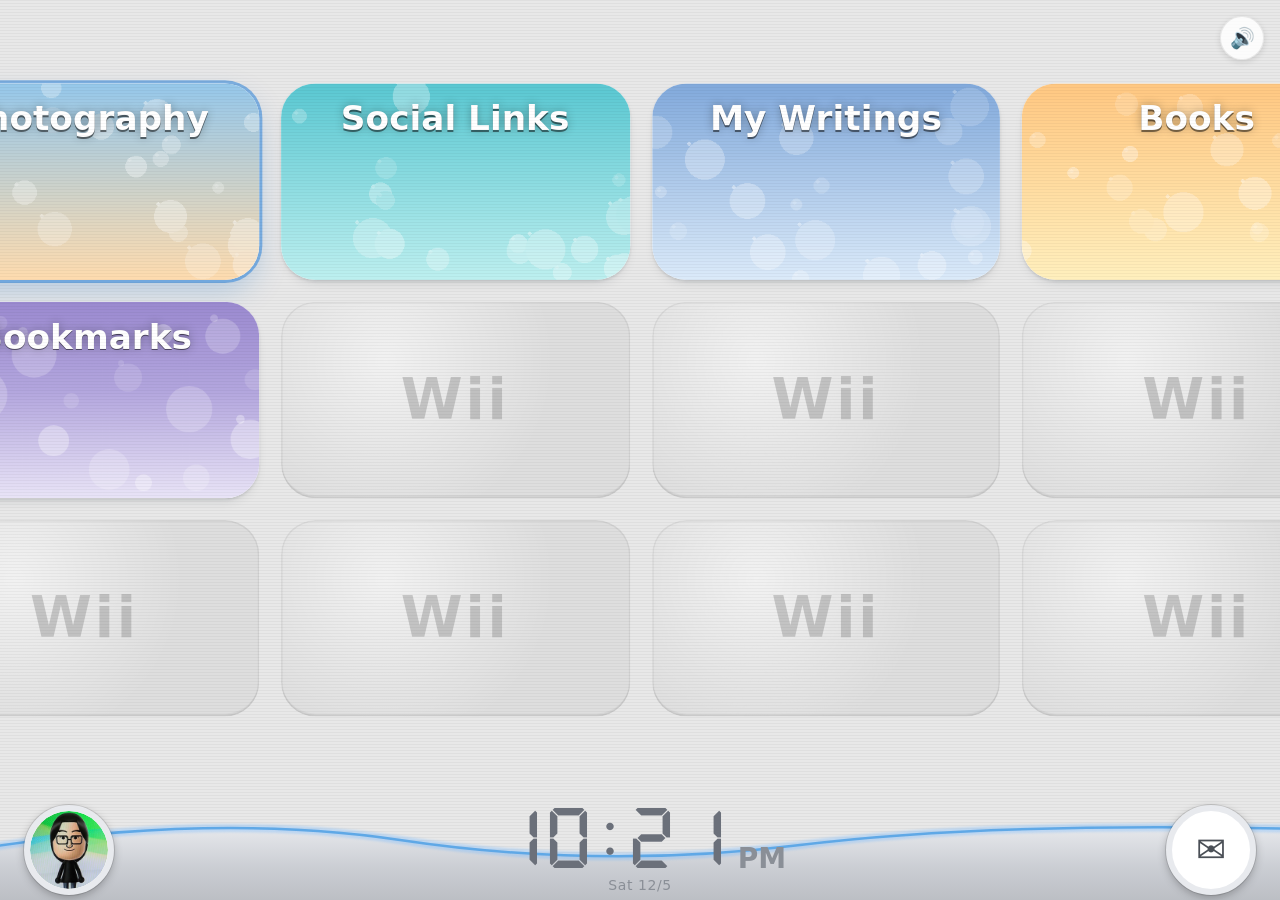
==== index.html @ 7c0a6702 "feat: phone menu goes wall to wall — 6 full-height tiles, centered titles Rows split the whole scree" ====
<!DOCTYPE html>
<html lang="en">
<head>
  <meta charset="UTF-8" />
  <meta name="viewport" content="width=device-width, initial-scale=1.0, viewport-fit=cover" />
  <title>Robert Sun</title>
  <meta name="description" content="Robert Sun's personal site — a Nintendo Wii Menu styled hub for his photography, writing, books, and links." />
  <meta name="robots" content="index, follow, noai, noimageai" />
  <meta property="og:type" content="website" />
  <meta property="og:site_name" content="Robert Sun" />
  <meta property="og:title" content="Robert Sun" />
  <meta property="og:description" content="A Wii Menu styled hub for Robert Sun's photography, writing, books, and links." />
  <meta property="og:image" content="assets/avatar.jpg" />
  <meta name="twitter:card" content="summary" />
  <meta name="twitter:title" content="Robert Sun" />
  <meta name="twitter:description" content="A Wii Menu styled hub for Robert Sun's photography, writing, books, and links." />
  <meta name="twitter:image" content="assets/avatar.jpg" />
  <link rel="icon" type="image/svg+xml" href="assets/favicon.svg" />
  <link rel="stylesheet" href="styles/main.css?v=1785825000" />
  <link rel="stylesheet" href="styles/channel.css?v=1785825000" />
  <link rel="stylesheet" href="styles/bottom-bar.css?v=1785825000" />
  <link rel="stylesheet" href="styles/mute.css?v=1785825000" />
  <link rel="stylesheet" href="styles/channel-preview.css?v=1785825000" />
  <link rel="stylesheet" href="styles/mobile.css?v=1785891000" />
</head>
<body>
  <div id="letterbox">
    <div id="stage">
      <main id="channels"></main>
      <div id="flash-overlay"></div>
    </div>
  </div>

  <script>
    // Pre-paint scale + arrival flash — mirrors scripts/scale.js applyScale
    // (constants must stay in sync). Runs inline so the first painted frame is
    // already at the correct zoom, and so pages arrive from the same white the
    // previous page flashed out to — content is fully painted under the
    // overlay from frame 1, with zero dependence on CDN script latency.
    (function () {
      var mobile = window.matchMedia("(max-width: 700px)").matches;
      var el = document.getElementById("stage") || document.querySelector(".subpage-stage");
      if (!el) return;
      var menu = el.id === "stage";
      if (!mobile) {
        var w = menu ? 985 : 1280, h = menu ? 554 : 720;
        var vh = window.innerHeight - (menu ? 100 : 0);
        var fit = Math.min(window.innerWidth / w, vh / h);
        el.style.transform = "scale(" + (menu ? fit * 1.2 : fit) + ")";
      }
      var f = document.getElementById("flash-overlay");
      if (!f) return;
      if (menu) {
        // Returning from a subpage: hold the white until the zoom-out fades it.
        var returning = false;
        try { returning = !!sessionStorage.getItem("wiiReturn"); } catch (_) {}
        if (location.search.indexOf("return=") !== -1) returning = true;
        if (returning) {
          document.documentElement.classList.add("returning");
          f.style.opacity = "1";
          // Safety: if modules stall on a slow network, don't stay white.
          setTimeout(function () {
            if (getComputedStyle(f).opacity === "1") {
              f.style.transition = "opacity 300ms cubic-bezier(0.23, 1, 0.32, 1)";
              f.style.opacity = "0";
            }
          }, 2500);
        }
      } else {
        // Subpage arrival: fade in from white, symmetric with the white-out exit.
        f.style.opacity = "1";
        requestAnimationFrame(function () {
          f.style.transition = "opacity 150ms cubic-bezier(0.23, 1, 0.32, 1)";
          f.style.opacity = "0";
          setTimeout(function () { f.style.transition = ""; }, 250);
        });
      }
    })();
  </script>
  <footer id="bottom-bar"></footer>
  <button id="mute-toggle" class="mute-btn" aria-label="Toggle sound" aria-pressed="false">🔊</button>
  <script defer src="assets/vendor/gsap.min.js?v=1785825000"></script>
  <script defer src="assets/vendor/howler.min.js?v=1785825000"></script>
  <script type="module" src="scripts/menu.js?v=1785825000"></script>
</body>
</html>
---- styles/main.css ----
:root {
  --menu-bg: #e8e8e8;
  --stage-w: 985px;
  --stage-h: 554px;
  /* Easing tokens — the site's two curve families. The inline pre-paint
     scripts keep raw literals on purpose (bootstrap must not depend on CSSOM). */
  --ease-out-strong: cubic-bezier(0.23, 1, 0.32, 1);
  --ease-menu: cubic-bezier(0.2, 0.9, 0.3, 1);
}
* { box-sizing: border-box; margin: 0; padding: 0; }
/* Custom :active press feedback replaces the system tap flash. */
html { -webkit-tap-highlight-color: transparent; }
/* Hide the native cursor everywhere — the custom Wii hand replaces it.
   Baked into CSS (not JS) so it survives bfcache restore + swipe-back gestures. */
@media (pointer: fine) {
  html, body, *, *::before, *::after { cursor: none !important; }
}
html, body {
  width: 100%; height: 100%;
  background: var(--menu-bg);
  font-family: system-ui, -apple-system, "Segoe UI", sans-serif;
  overflow: hidden;
}
#letterbox {
  width: 100vw;
  height: calc(100vh - 100px); /* reserve space for the fixed bottom bar */
  display: flex; align-items: center; justify-content: center;
}
#stage {
  width: var(--stage-w);
  height: var(--stage-h);
  position: relative;
  background: var(--menu-bg);
  transform-origin: center center;
  /* Overflow visible so the 3% hover scale on edge tiles isn't clipped.
     The flash-overlay is position:absolute inset:0 so it still covers correctly. */
  overflow: visible;
}
@font-face {
  font-family: "DSEG7";
  src: url("../assets/fonts/DSEG7Classic-Bold.woff2") format("woff2"),
       url("../assets/fonts/DSEG7Classic-Bold.ttf") format("truetype");
  font-weight: 700;
  font-display: swap;
}

/* Subtle CRT scanline overlay covering the whole viewport (not just the stage),
   so there's no visible seam where the scaled stage meets the letterbox area. */
body::before {
  content: "";
  position: fixed;
  inset: 0;
  pointer-events: none;
  z-index: 50;
  background: repeating-linear-gradient(
    to bottom,
    rgba(0, 0, 0, 0.035) 0,
    rgba(0, 0, 0, 0.035) 1px,
    transparent 1px,
    transparent 3px
  );
}

@media (prefers-reduced-motion: reduce) {
  #stage::before { display: none; }
}
---- styles/channel.css ----
#channels {
  position: absolute;
  inset: 0;
  display: grid;
  grid-template-columns: repeat(4, 1fr);
  grid-auto-rows: min-content;
  gap: 14px;
  padding: 14px 24px;
  align-content: center;
}

.channel {
  position: relative;
  width: 100%;
  aspect-ratio: 16 / 9;
  height: auto;
  border-radius: 22px;
  overflow: hidden;
  background: #fff;
  border: none;
  font: inherit;
  padding: 0;
}

.channel--active {
  cursor: pointer;
  box-shadow:
    0 1px 2px 0 rgba(22, 36, 44, 0.12),
    0 4px 8px -4px rgba(22, 36, 44, 0.18);
  transition: transform 150ms ease-out, box-shadow 150ms ease-out;
}

@media (hover: hover) and (pointer: fine) {
  .channel--active:hover {
    transform: translateY(-2px) scale(1.03);
    box-shadow:
      0 0 0 2px rgba(80, 150, 220, 0.7),
      0 8px 20px -2px rgba(0, 100, 200, 0.25);
  }
}
.channel--active:active { transform: scale(0.98); }
.channel--active:focus-visible {
  transform: translateY(-2px) scale(1.03);
  box-shadow:
    0 0 0 2px rgba(80, 150, 220, 0.7),
    0 8px 20px -2px rgba(0, 100, 200, 0.25);
  outline: none;
}

.channel__art {
  position: absolute;
  inset: 0;
  width: 100%;
  height: 100%;
  object-fit: cover;
  pointer-events: none;
}

.channel__title {
  position: absolute;
  top: 10px;
  left: 0;
  right: 0;
  text-align: center;
  color: #fff;
  font-weight: 700;
  font-size: 22px;
  text-shadow:
    0 1px 0 rgba(0,0,0,0.5),
    0 0 6px rgba(0,0,0,0.3);
  pointer-events: none;
}

.channel--empty {
  background:
    radial-gradient(circle at 30% 30%, rgba(255,255,255,0.6), transparent 60%),
    #dedede;
  box-shadow:
    inset 0 0 0 1px rgba(0,0,0,0.06),
    inset 0 -2px 0 0 rgba(0,0,0,0.04);
}

@keyframes channel-intro {
  from { opacity: 0; transform: translateX(60px); }
  to   { opacity: 1; transform: translateX(0); }
}
#channels .channel {
  animation: channel-intro 600ms var(--ease-menu) both;
}
/* Returning from a channel (html.returning set by the inline pre-paint
   script): the intro must not replay — a running CSS animation on transform
   overrides the inline transforms gsap writes for the return zoom-out. */
html.returning #channels .channel { animation: none; }
#channels .channel:nth-child(1) { animation-delay: 0.00s; }
#channels .channel:nth-child(2) { animation-delay: 0.04s; }
#channels .channel:nth-child(3) { animation-delay: 0.08s; }
#channels .channel:nth-child(4) { animation-delay: 0.12s; }
#channels .channel:nth-child(5) { animation-delay: 0.16s; }
#channels .channel:nth-child(6) { animation-delay: 0.20s; }
#channels .channel:nth-child(7) { animation-delay: 0.24s; }
#channels .channel:nth-child(8) { animation-delay: 0.28s; }
#channels .channel:nth-child(9) { animation-delay: 0.32s; }
#channels .channel:nth-child(10){ animation-delay: 0.36s; }
#channels .channel:nth-child(11){ animation-delay: 0.40s; }
#channels .channel:nth-child(12){ animation-delay: 0.44s; }

@media (prefers-reduced-motion: reduce) {
  #channels .channel { animation: none; }
}

.channel--empty .channel__watermark {
  position: absolute;
  inset: 0;
  display: flex;
  align-items: center;
  justify-content: center;
  color: rgba(120, 120, 120, 0.35);
  font-weight: 700;
  font-size: 36px;
  letter-spacing: 0.05em;
}

#flash-overlay {
  position: absolute;
  inset: 0;
  background: #fff;
  opacity: 0;
  pointer-events: none;
  z-index: 100;
}
---- styles/bottom-bar.css ----
#bottom-bar {
  position: fixed;
  left: 0;
  right: 0;
  bottom: 0;
  width: 100vw;
  height: 100px;
  /* transparent bar; only the swoosh SVG below the curve renders opaque */
  background: transparent;
  overflow: visible;
  display: flex;
  align-items: center;
  justify-content: space-between;
  padding: 0 24px;
  z-index: 60;
  pointer-events: none; /* only the buttons/clock inside should accept pointer */
}

#bottom-bar .bb-btn,
#bottom-bar .clock-box { pointer-events: auto; }

.swoosh {
  position: absolute;
  inset: 0;
  z-index: 0;
  pointer-events: none;
}

.bb-btn {
  position: relative;
  z-index: 1;
  width: 90px;
  height: 90px;
  border-radius: 50%;
  background: #fff;
  /* thick silver bezel around the button, like the Wii */
  border: 6px solid #e8eaee;
  box-shadow:
    0 0 0 1px rgba(0,0,0,0.12),
    0 3px 8px rgba(0,0,0,0.25),
    inset 0 1px 0 rgba(255,255,255,0.9);
  cursor: pointer;
  padding: 0;
  overflow: hidden;
  transition: transform 150ms ease-out;
}

@media (hover: hover) and (pointer: fine) {
  .bb-btn:hover { transform: scale(1.05); }
}
.bb-btn:focus-visible { transform: scale(1.05); outline: none; }
.bb-btn:active { transform: scale(0.94); }

.bb-btn img { width: 100%; height: 100%; object-fit: cover; border-radius: 50%; }

.bb-btn--envelope {
  display: flex;
  align-items: center;
  justify-content: center;
  font-size: 36px;
  color: #4a4f56;
}

.clock-box {
  position: relative;
  z-index: 1;
  text-align: center;
  color: #6b707a;
}

.clock-time {
  font-family: "DSEG7", "Courier New", monospace;
  font-size: 60px;
  letter-spacing: 0.02em;
  line-height: 1;
  display: inline-flex;
  align-items: baseline;
  gap: 10px;
}

.clock-time .ampm {
  font-family: system-ui, -apple-system, "Segoe UI", sans-serif;
  font-weight: 600;
  font-size: 28px;
  color: #8a8f97;
  letter-spacing: 0;
}

.clock-date {
  margin-top: 4px;
  font-size: 14px;
  color: #8a8f97;
  letter-spacing: 0.04em;
}

/* The Wii Menu clock blinks its colon once per second (2s cycle = 1s on/off). */
.clock-time .colon { animation: colon-blink 2s steps(1) infinite; }
@keyframes colon-blink { 50% { opacity: 0.25; } }
@media (prefers-reduced-motion: reduce) {
  .clock-time .colon { animation: none; }
}

@keyframes bar-intro {
  from { transform: translateY(100%); }
  to   { transform: translateY(0); }
}
#bottom-bar { animation: bar-intro 700ms var(--ease-menu) both; animation-delay: 0.1s; }
/* The bar is persistent on the real Wii — don't replay its intro on returns. */
html.returning #bottom-bar { animation: none; }

@media (prefers-reduced-motion: reduce) {
  #bottom-bar { animation: none; }
}

@keyframes swoosh-drift {
  0%   { transform: translateX(-20px); }
  50%  { transform: translateX(20px); }
  100% { transform: translateX(-20px); }
}

.swoosh-fill, .swoosh-line, .swoosh-glow {
  transform-box: fill-box;
  transform-origin: center;
  animation: swoosh-drift 20s ease-in-out infinite;
}

.swoosh-line { animation-delay: -2s; }
.swoosh-glow { animation-delay: -2s; }

@media (prefers-reduced-motion: reduce) {
  .swoosh-fill, .swoosh-line, .swoosh-glow { animation: none; }
}
---- styles/mute.css ----
.mute-btn {
  position: fixed;
  /* viewport-fit=cover lets the page under the iOS status bar — keep the
     button below the notch/clock. env() is 0 everywhere else. */
  top: calc(16px + env(safe-area-inset-top, 0px));
  right: 16px;
  z-index: 70;
  width: 44px;
  height: 44px;
  border-radius: 50%;
  background: rgba(255,255,255,0.85);
  border: 1px solid rgba(0,0,0,0.08);
  cursor: pointer;
  font-size: 20px;
  box-shadow: 0 2px 6px rgba(0,0,0,0.12);
  transition: transform 150ms var(--ease-out-strong), background 150ms ease;
}
@media (hover: hover) and (pointer: fine) {
  .mute-btn:hover { background: #fff; }
}
/* Press feedback: the toggle should feel heard. */
.mute-btn:active { transform: scale(0.92); }

/* Subpages carry the toggle for phones only; desktop subpages stay as-is. */
body.subpage .mute-btn { display: none; }
@media (max-width: 700px) {
  body.subpage .mute-btn { display: block; }
}
---- styles/channel-preview.css ----
#channel-preview {
  position: fixed;
  inset: 0;
  z-index: 80;
  display: flex;
  flex-direction: column;
  background:
    linear-gradient(to bottom, #ededed 0%, #e2e2e2 70%, #d8d8d8 100%);
  opacity: 0;
}

#channel-preview::before {
  content: "";
  position: absolute;
  inset: 0;
  pointer-events: none;
  background: repeating-linear-gradient(
    to bottom,
    rgba(0, 0, 0, 0.035) 0,
    rgba(0, 0, 0, 0.035) 1px,
    transparent 1px,
    transparent 3px
  );
}

.cp-stage {
  flex: 1;
  display: flex;
  align-items: center;
  justify-content: center;
  padding: 48px 64px;
}

.cp-banner {
  position: relative;
  width: min(1100px, 78vw);
  aspect-ratio: 16 / 9;
  max-height: calc(100vh - 260px);
  border-radius: 4px;
  overflow: hidden;
  background: #fff;
  box-shadow:
    0 2px 4px rgba(0, 0, 0, 0.08),
    inset 0 0 0 1px rgba(0, 0, 0, 0.06);
}

.cp-art {
  position: absolute;
  inset: 0;
  width: 100%;
  height: 100%;
  object-fit: cover;
}

.cp-title {
  position: absolute;
  top: 18%;
  left: 0;
  right: 0;
  text-align: center;
  font-family: system-ui, -apple-system, "Segoe UI", sans-serif;
  font-weight: 900;
  font-size: clamp(56px, 8vw, 130px);
  line-height: 1;
  letter-spacing: 0.01em;
  color: #d4ece4;
  -webkit-text-stroke: 3px #ffffff;
  text-shadow:
    0 0 18px rgba(255, 255, 255, 0.9),
    0 6px 10px rgba(0, 0, 0, 0.2);
  pointer-events: none;
}

.cp-footer {
  height: 160px;
  flex-shrink: 0;
  display: flex;
  align-items: center;
  justify-content: space-between;
  padding: 0 clamp(40px, 8vw, 140px);
  background:
    linear-gradient(to bottom, #c9ccd2 0%, #b9bcc2 60%, #acaeb3 100%);
  box-shadow: inset 0 1px 0 rgba(255, 255, 255, 0.5);
}

.cp-btn {
  min-width: min(34vw, 420px);
  height: 82px;
  padding: 0 36px;
  border-radius: 999px;
  border: 2px solid #6fb6ff;
  background:
    linear-gradient(to bottom, #ffffff 0%, #f4f4f4 60%, #e7e7e7 100%);
  box-shadow:
    0 0 0 1px rgba(0, 0, 0, 0.08),
    0 3px 6px rgba(0, 0, 0, 0.18),
    inset 0 2px 0 rgba(255, 255, 255, 0.9);
  color: #2f3339;
  font-family: system-ui, -apple-system, "Segoe UI", sans-serif;
  font-weight: 500;
  font-size: 36px;
  cursor: pointer;
  transition: transform 150ms ease-out, box-shadow 150ms ease-out;
}

@media (hover: hover) and (pointer: fine) {
  .cp-btn:hover {
    transform: translateY(-1px) scale(1.02);
    box-shadow:
      0 0 0 3px rgba(111, 182, 255, 0.6),
      0 6px 12px rgba(0, 0, 0, 0.22),
      inset 0 2px 0 rgba(255, 255, 255, 0.9);
  }
}
.cp-btn:focus-visible {
  transform: translateY(-1px) scale(1.02);
  outline: none;
  box-shadow:
    0 0 0 3px rgba(111, 182, 255, 0.6),
    0 6px 12px rgba(0, 0, 0, 0.22),
    inset 0 2px 0 rgba(255, 255, 255, 0.9);
}

.cp-btn:active { transform: translateY(0) scale(0.97); }

#cp-flash {
  position: absolute;
  inset: 0;
  background: #fff;
  opacity: 0;
  pointer-events: none;
  z-index: 10;
}

@media (prefers-reduced-motion: reduce) {
  #channel-preview { transition: none; }
}
---- styles/mobile.css ----
/* ==========================================================================
   Mobile layout — "Wii Phone" style (reference: the Wii Phone Android app).
   Below 700px the fixed, transform-scaled stages become natural-height
   scrolling pages: 2-column channel grid, silver Wii bar pinned at the
   bottom. scripts/scale.js skips the stage transform at this breakpoint.
   ========================================================================== */
@media (max-width: 700px) {
  /* Pages flow and scroll natively. */
  html, body {
    height: auto;
    min-height: 100%;
    overflow: auto;
    overflow-x: hidden;
  }

  /* --- Main menu ------------------------------------------------------- */
  #letterbox {
    height: auto;
    display: block;
  }
  #stage {
    width: 100%;
    height: auto;
    transform: none !important;
  }
  #channels {
    position: static;
    grid-template-columns: repeat(2, 1fr);
    grid-auto-rows: 1fr; /* wall to wall: 3 rows split the full height */
    gap: 14px 10px;
    padding: 14px 14px calc(102px + env(safe-area-inset-bottom, 0px));
    align-content: stretch;
    min-height: 100vh;
    min-height: 100dvh; /* track the real visible height as browser chrome collapses */
  }
  .channel {
    border-radius: 18px;
    aspect-ratio: auto; /* tiles fill their grid cell */
    height: 100%;
  }
  /* Tall cells: center the title so the tile doesn't read as empty below it. */
  .channel__title {
    font-size: 18px;
    top: 50%;
    transform: translateY(-50%);
  }
  .channel--empty .channel__watermark { font-size: 26px; }
  /* Phone: cap the grid at 6 tiles (3 rows of 2) — hide only EMPTY tiles
     past the 6th slot, so future real channels always stay visible. */
  .channel--empty:nth-child(n + 7) { display: none; }
  /* The stage no longer covers the viewport, but the page-transition flash
     still should. */
  #flash-overlay { position: fixed; }

  /* --- Bottom Wii bar --------------------------------------------------- */
  #bottom-bar {
    height: calc(88px + env(safe-area-inset-bottom, 0px));
    padding: 0 14px env(safe-area-inset-bottom, 0px);
  }
  .bb-btn { width: 62px; height: 62px; border-width: 4px; }
  .bb-btn--envelope { font-size: 26px; }
  .clock-time { font-size: 34px; gap: 6px; }
  .clock-time .ampm { font-size: 16px; }
  .clock-date { font-size: 12px; margin-top: 2px; }

  /* --- Channel preview overlay ----------------------------------------- */
  .cp-stage { padding: 24px 18px; }
  .cp-banner { width: 92vw; }
  .cp-title { font-size: clamp(34px, 11vw, 56px); -webkit-text-stroke: 2px #ffffff; }
  .cp-footer { height: 110px; padding: 0 18px; gap: 12px; }
  .cp-btn { min-width: 0; flex: 1; height: 58px; font-size: 19px; padding: 0 16px; }

  /* --- Subpages (fixed 1280x720 stage becomes a fluid page) ------------- */
  body.subpage #letterbox { height: auto; display: block; }
  .subpage-stage {
    width: 100%;
    height: auto;
    min-height: 100vh;
    transform: none !important;
    padding: 20px 16px 110px; /* clearance for the fixed back button */
  }
  .subpage-header { margin-bottom: 14px; }
  .subpage-icon { width: 52px; height: 52px; border-radius: 10px; }
  .subpage-title { font-size: 28px; }
  .subpage-panel { height: auto; overflow: visible; }
  /* Back button pinned within thumb reach. Pages that move the button into
     a topbar (about, messages) override this back to static inline. */
  .wii-menu-btn {
    position: fixed;
    bottom: calc(18px + env(safe-area-inset-bottom, 0px));
    z-index: 90;
  }
}
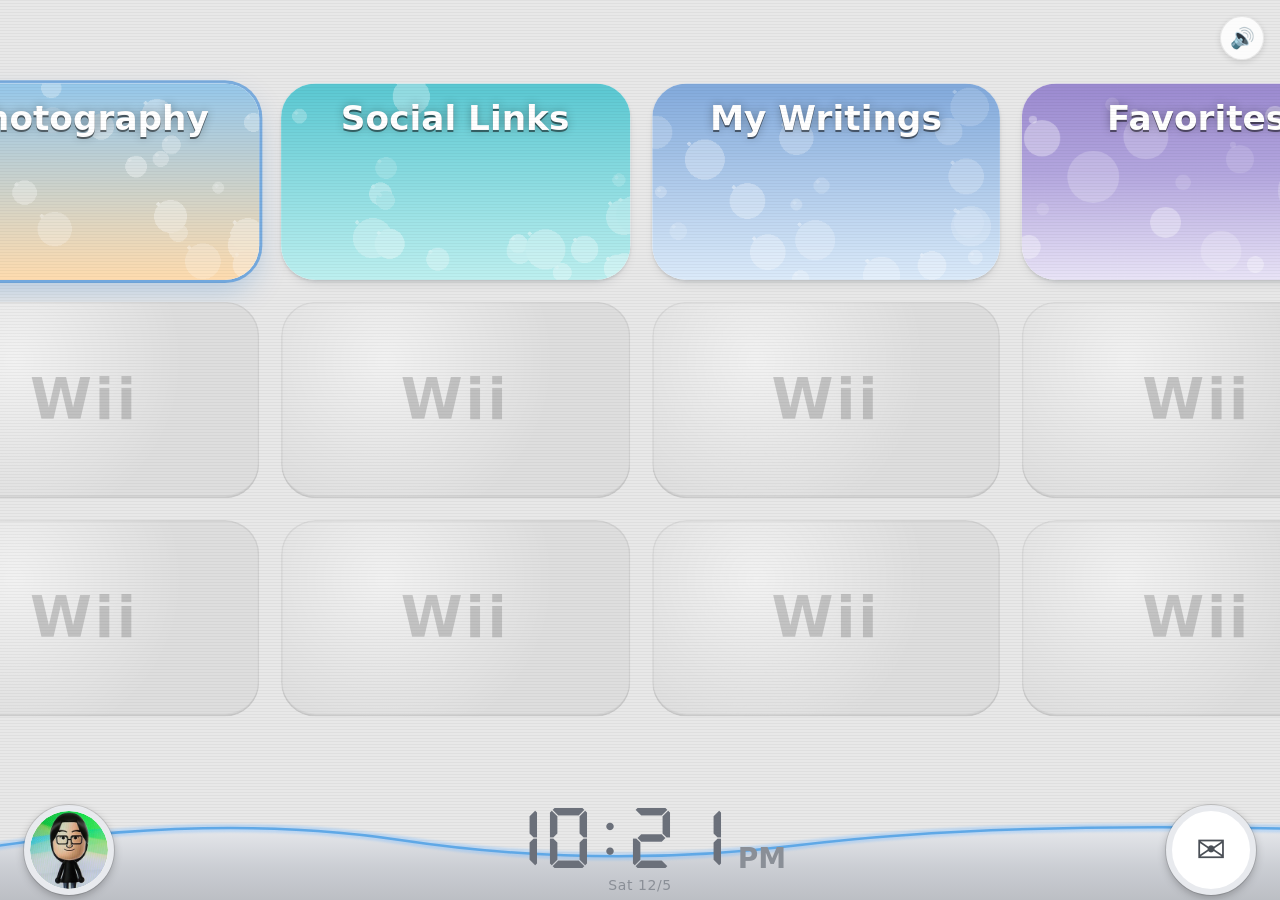
==== commit 1f480a8f: "feat: Books merges into Bookmarks — the channel is now Favorites One home for shared media: videos, " ====
--- a/index.html
+++ b/index.html
@@ -10,18 +10,18 @@
   <meta property="og:site_name" content="Robert Sun" />
   <meta property="og:title" content="Robert Sun" />
   <meta property="og:description" content="A Wii Menu styled hub for Robert Sun's photography, writing, books, and links." />
-  <meta property="og:image" content="assets/avatar.jpg" />
+  <meta property="og:image" content="https://robertsun.vercel.app/assets/avatar.jpg" />
   <meta name="twitter:card" content="summary" />
   <meta name="twitter:title" content="Robert Sun" />
   <meta name="twitter:description" content="A Wii Menu styled hub for Robert Sun's photography, writing, books, and links." />
-  <meta name="twitter:image" content="assets/avatar.jpg" />
+  <meta name="twitter:image" content="https://robertsun.vercel.app/assets/avatar.jpg" />
   <link rel="icon" type="image/svg+xml" href="assets/favicon.svg" />
-  <link rel="stylesheet" href="styles/main.css?v=1785825000" />
-  <link rel="stylesheet" href="styles/channel.css?v=1785825000" />
-  <link rel="stylesheet" href="styles/bottom-bar.css?v=1785825000" />
-  <link rel="stylesheet" href="styles/mute.css?v=1785825000" />
-  <link rel="stylesheet" href="styles/channel-preview.css?v=1785825000" />
-  <link rel="stylesheet" href="styles/mobile.css?v=1785891000" />
+  <link rel="stylesheet" href="styles/main.css?v=1786300000" />
+  <link rel="stylesheet" href="styles/channel.css?v=1786300000" />
+  <link rel="stylesheet" href="styles/bottom-bar.css?v=1786300000" />
+  <link rel="stylesheet" href="styles/mute.css?v=1786300000" />
+  <link rel="stylesheet" href="styles/channel-preview.css?v=1786300000" />
+  <link rel="stylesheet" href="styles/mobile.css?v=1786300000" />
 </head>
 <body>
   <div id="letterbox">
@@ -79,8 +79,8 @@
   </script>
   <footer id="bottom-bar"></footer>
   <button id="mute-toggle" class="mute-btn" aria-label="Toggle sound" aria-pressed="false">🔊</button>
-  <script defer src="assets/vendor/gsap.min.js?v=1785825000"></script>
-  <script defer src="assets/vendor/howler.min.js?v=1785825000"></script>
-  <script type="module" src="scripts/menu.js?v=1785825000"></script>
+  <script defer src="assets/vendor/gsap.min.js?v=1786300000"></script>
+  <script defer src="assets/vendor/howler.min.js?v=1786300000"></script>
+  <script type="module" src="scripts/menu.js?v=1786300000"></script>
 </body>
 </html>
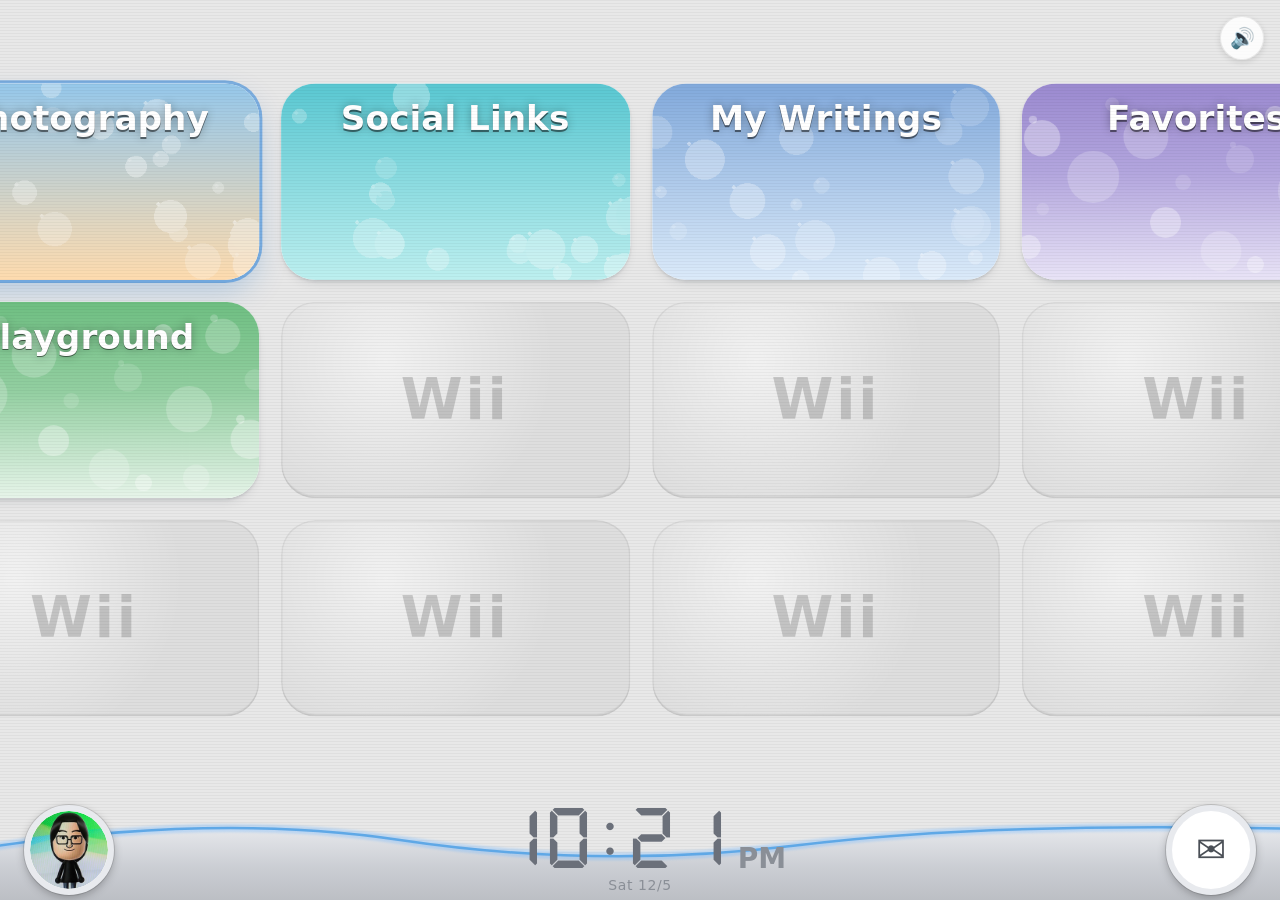
==== commit 3702337c: "wip: Playground channel — weekend projects devlog (parked) Green tile, status-pill entries (shipped/" ====
--- a/index.html
+++ b/index.html
@@ -16,12 +16,12 @@
   <meta name="twitter:description" content="A Wii Menu styled hub for Robert Sun's photography, writing, books, and links." />
   <meta name="twitter:image" content="https://robertsun.vercel.app/assets/avatar.jpg" />
   <link rel="icon" type="image/svg+xml" href="assets/favicon.svg" />
-  <link rel="stylesheet" href="styles/main.css?v=1786300000" />
-  <link rel="stylesheet" href="styles/channel.css?v=1786300000" />
-  <link rel="stylesheet" href="styles/bottom-bar.css?v=1786300000" />
-  <link rel="stylesheet" href="styles/mute.css?v=1786300000" />
-  <link rel="stylesheet" href="styles/channel-preview.css?v=1786300000" />
-  <link rel="stylesheet" href="styles/mobile.css?v=1786300000" />
+  <link rel="stylesheet" href="styles/main.css?v=1786310000" />
+  <link rel="stylesheet" href="styles/channel.css?v=1786310000" />
+  <link rel="stylesheet" href="styles/bottom-bar.css?v=1786310000" />
+  <link rel="stylesheet" href="styles/mute.css?v=1786310000" />
+  <link rel="stylesheet" href="styles/channel-preview.css?v=1786310000" />
+  <link rel="stylesheet" href="styles/mobile.css?v=1786310000" />
 </head>
 <body>
   <div id="letterbox">
@@ -79,8 +79,8 @@
   </script>
   <footer id="bottom-bar"></footer>
   <button id="mute-toggle" class="mute-btn" aria-label="Toggle sound" aria-pressed="false">🔊</button>
-  <script defer src="assets/vendor/gsap.min.js?v=1786300000"></script>
-  <script defer src="assets/vendor/howler.min.js?v=1786300000"></script>
-  <script type="module" src="scripts/menu.js?v=1786300000"></script>
+  <script defer src="assets/vendor/gsap.min.js?v=1786310000"></script>
+  <script defer src="assets/vendor/howler.min.js?v=1786310000"></script>
+  <script type="module" src="scripts/menu.js?v=1786310000"></script>
 </body>
 </html>
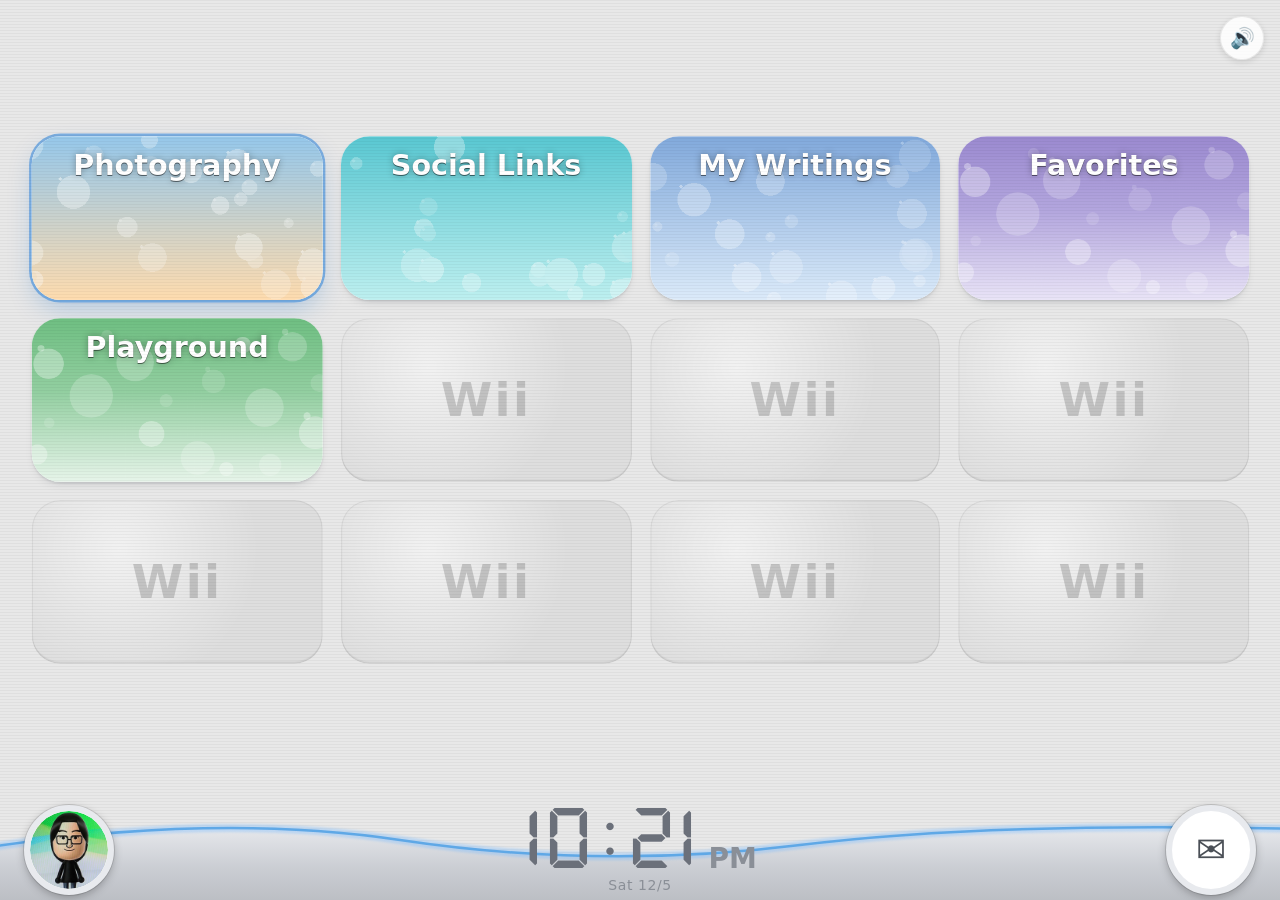
==== commit 7e0cd1ed: "chore: point canonical, sitemap and og:image URLs at robertsun.org" ====
--- a/index.html
+++ b/index.html
@@ -10,18 +10,18 @@
   <meta property="og:site_name" content="Robert Sun" />
   <meta property="og:title" content="Robert Sun" />
   <meta property="og:description" content="A Wii Menu styled hub for Robert Sun's photography, writing, books, and links." />
-  <meta property="og:image" content="https://robertsun.vercel.app/assets/avatar.jpg" />
+  <meta property="og:image" content="https://robertsun.org/assets/avatar.jpg" />
   <meta name="twitter:card" content="summary" />
   <meta name="twitter:title" content="Robert Sun" />
   <meta name="twitter:description" content="A Wii Menu styled hub for Robert Sun's photography, writing, books, and links." />
-  <meta name="twitter:image" content="https://robertsun.vercel.app/assets/avatar.jpg" />
+  <meta name="twitter:image" content="https://robertsun.org/assets/avatar.jpg" />
   <link rel="icon" type="image/svg+xml" href="assets/favicon.svg" />
-  <link rel="stylesheet" href="styles/main.css?v=1786310000" />
-  <link rel="stylesheet" href="styles/channel.css?v=1786310000" />
-  <link rel="stylesheet" href="styles/bottom-bar.css?v=1786310000" />
-  <link rel="stylesheet" href="styles/mute.css?v=1786310000" />
-  <link rel="stylesheet" href="styles/channel-preview.css?v=1786310000" />
-  <link rel="stylesheet" href="styles/mobile.css?v=1786310000" />
+  <link rel="stylesheet" href="styles/main.css?v=1786300000" />
+  <link rel="stylesheet" href="styles/channel.css?v=1786300000" />
+  <link rel="stylesheet" href="styles/bottom-bar.css?v=1786300000" />
+  <link rel="stylesheet" href="styles/mute.css?v=1786300000" />
+  <link rel="stylesheet" href="styles/channel-preview.css?v=1786300000" />
+  <link rel="stylesheet" href="styles/mobile.css?v=1786300000" />
 </head>
 <body>
   <div id="letterbox">
@@ -79,8 +79,8 @@
   </script>
   <footer id="bottom-bar"></footer>
   <button id="mute-toggle" class="mute-btn" aria-label="Toggle sound" aria-pressed="false">🔊</button>
-  <script defer src="assets/vendor/gsap.min.js?v=1786310000"></script>
-  <script defer src="assets/vendor/howler.min.js?v=1786310000"></script>
-  <script type="module" src="scripts/menu.js?v=1786310000"></script>
+  <script defer src="assets/vendor/gsap.min.js?v=1786300000"></script>
+  <script defer src="assets/vendor/howler.min.js?v=1786300000"></script>
+  <script type="module" src="scripts/menu.js?v=1786300000"></script>
 </body>
 </html>
--- a/styles/bottom-bar.css
+++ b/styles/bottom-bar.css
@@ -78,6 +78,8 @@
   gap: 10px;
 }
 
+.clock-time .d1 { margin-left: -0.49em; }
+
 .clock-time .ampm {
   font-family: system-ui, -apple-system, "Segoe UI", sans-serif;
   font-weight: 600;
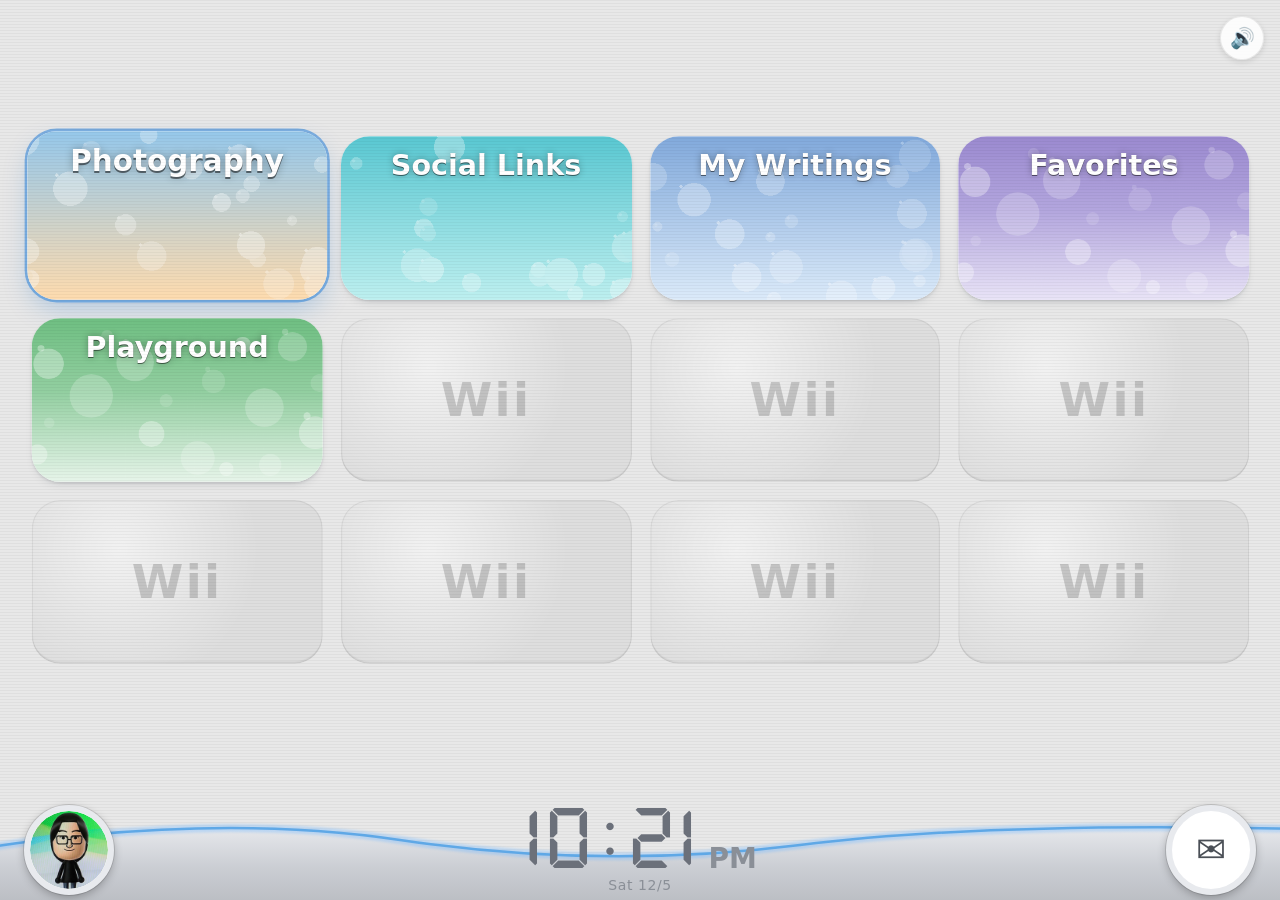
==== commit f4bf744c: "feat: Vercel Web Analytics on every page Cookieless visitor + page-view counts (same setup as Proof " ====
--- a/index.html
+++ b/index.html
@@ -4,17 +4,17 @@
   <meta charset="UTF-8" />
   <meta name="viewport" content="width=device-width, initial-scale=1.0, viewport-fit=cover" />
   <title>Robert Sun</title>
-  <meta name="description" content="Robert Sun's personal site — a Nintendo Wii Menu styled hub for his photography, writing, books, and links." />
+  <meta name="description" content="Robert Sun's personal site, built to look like the Nintendo Wii menu. Photography, writing, favorites, side projects, and links." />
   <meta name="robots" content="index, follow, noai, noimageai" />
   <meta property="og:type" content="website" />
   <meta property="og:site_name" content="Robert Sun" />
   <meta property="og:title" content="Robert Sun" />
-  <meta property="og:description" content="A Wii Menu styled hub for Robert Sun's photography, writing, books, and links." />
-  <meta property="og:image" content="https://robertsun.org/assets/avatar.jpg" />
+  <meta property="og:description" content="Robert Sun's photography, writing, favorites, and side projects, laid out like the Nintendo Wii menu." />
+  <meta property="og:image" content="https://www.robertsun.org/assets/avatar.jpg" />
   <meta name="twitter:card" content="summary" />
   <meta name="twitter:title" content="Robert Sun" />
-  <meta name="twitter:description" content="A Wii Menu styled hub for Robert Sun's photography, writing, books, and links." />
-  <meta name="twitter:image" content="https://robertsun.org/assets/avatar.jpg" />
+  <meta name="twitter:description" content="Robert Sun's photography, writing, favorites, and side projects, laid out like the Nintendo Wii menu." />
+  <meta name="twitter:image" content="https://www.robertsun.org/assets/avatar.jpg" />
   <link rel="icon" type="image/svg+xml" href="assets/favicon.svg" />
   <link rel="stylesheet" href="styles/main.css?v=1786300000" />
   <link rel="stylesheet" href="styles/channel.css?v=1786300000" />
@@ -22,6 +22,8 @@
   <link rel="stylesheet" href="styles/mute.css?v=1786300000" />
   <link rel="stylesheet" href="styles/channel-preview.css?v=1786300000" />
   <link rel="stylesheet" href="styles/mobile.css?v=1786300000" />
+  <script>window.va = window.va || function () { (window.vaq = window.vaq || []).push(arguments); };</script>
+  <script defer src="/_vercel/insights/script.js"></script>
 </head>
 <body>
   <div id="letterbox">
--- a/styles/channel.css
+++ b/styles/channel.css
@@ -85,7 +85,10 @@
   to   { opacity: 1; transform: translateX(0); }
 }
 #channels .channel {
-  animation: channel-intro 600ms var(--ease-menu) both;
+  /* backwards, not both: a forwards fill keeps the end keyframe applied, and
+     animations outrank inline styles, so gsap's zoom and the hover lift would
+     never show after the intro. */
+  animation: channel-intro 600ms var(--ease-menu) backwards;
 }
 /* Returning from a channel (html.returning set by the inline pre-paint
    script): the intro must not replay — a running CSS animation on transform
--- a/styles/bottom-bar.css
+++ b/styles/bottom-bar.css
@@ -24,6 +24,8 @@
   inset: 0;
   z-index: 0;
   pointer-events: none;
+  /* the curve overhangs the viewBox by 60 units each side, which covers the drift */
+  overflow: visible;
 }
 
 .bb-btn {
@@ -120,15 +122,15 @@
   100% { transform: translateX(-20px); }
 }
 
-.swoosh-fill, .swoosh-line, .swoosh-glow {
-  transform-box: fill-box;
-  transform-origin: center;
+/* Animate the <svg> boxes, not the paths inside: transforms on SVG children
+   can't be composited, so they forced layout + a blurred repaint every frame. */
+.swoosh {
   animation: swoosh-drift 20s ease-in-out infinite;
+  will-change: transform;
 }
 
-.swoosh-line { animation-delay: -2s; }
-.swoosh-glow { animation-delay: -2s; }
+.swoosh--line { animation-delay: -2s; }
 
 @media (prefers-reduced-motion: reduce) {
-  .swoosh-fill, .swoosh-line, .swoosh-glow { animation: none; }
+  .swoosh { animation: none; }
 }
